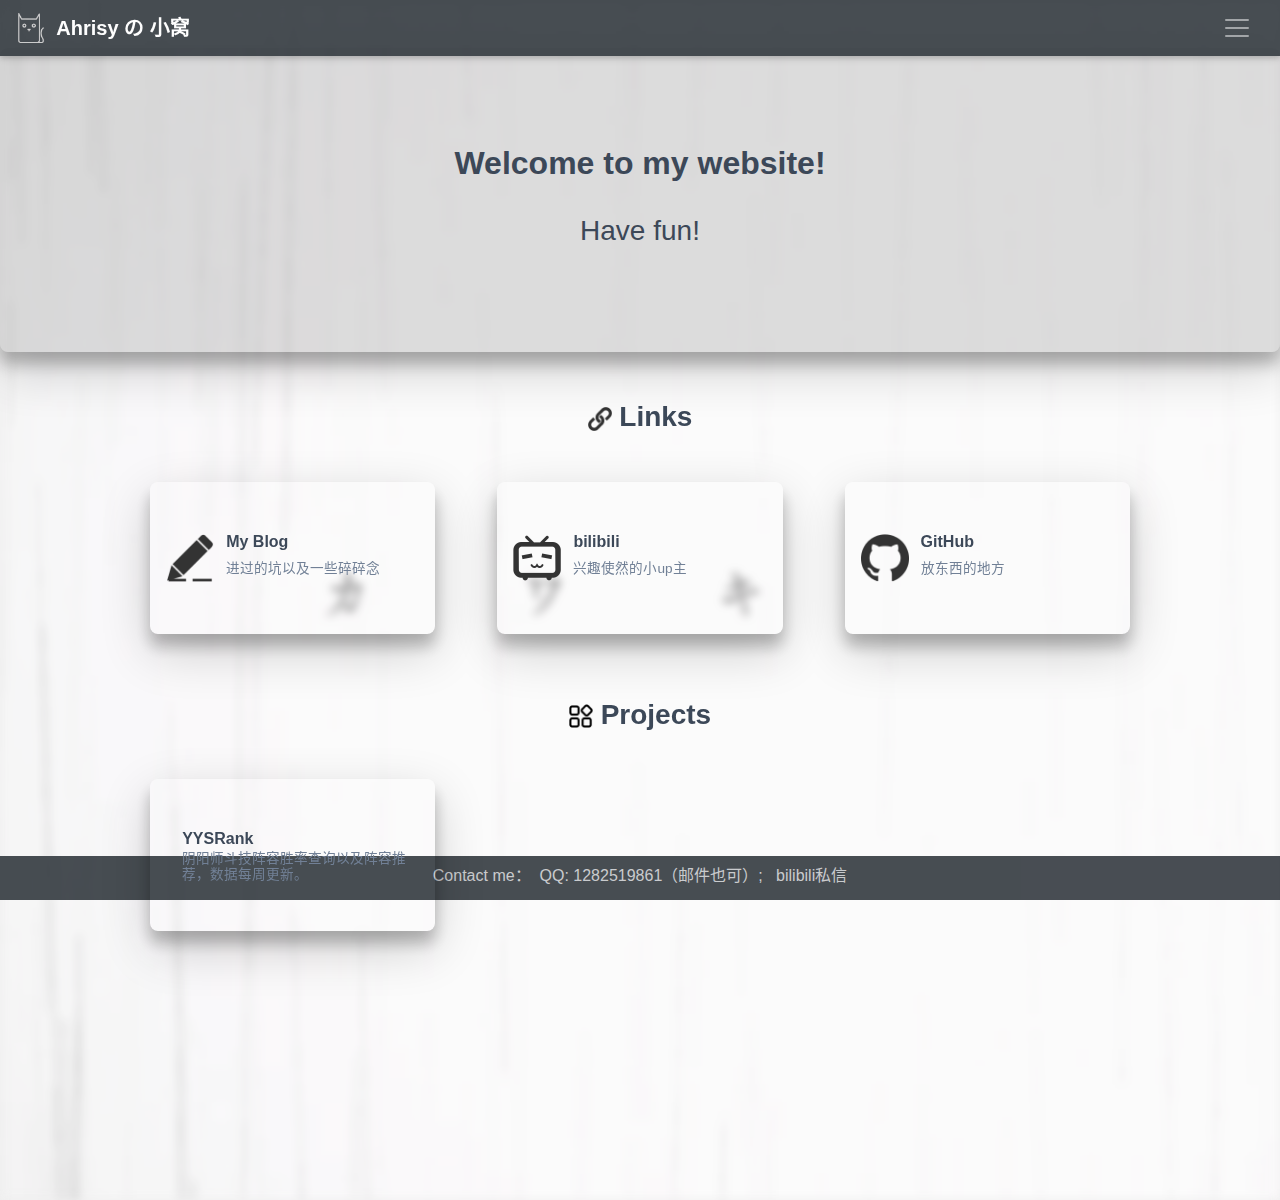
==== index.html @ d010f322 "Add Google Analytics" ====
<!DOCTYPE html>
<html lang="zh-CN">

<head>
    <meta charset="utf-8">
    <meta name="viewport" content="width=device-width, initial-scale=1">
    <title> Ahrisy </title>
    <!-- 3rd party css -->
    <link rel="stylesheet" href="https://cdn.jsdelivr.net/npm/bootstrap@4.5.2/dist/css/bootstrap.min.css">
    <!-- my css -->
    <link rel="stylesheet" href="css/index.css">
    <!-- Global site tag (gtag.js) - Google Analytics -->
<script async src="https://www.googletagmanager.com/gtag/js?id=UA-128562086-2"></script>
<script>
  window.dataLayer = window.dataLayer || [];
  function gtag(){dataLayer.push(arguments);}
  gtag('js', new Date());

  gtag('config', 'UA-128562086-2');
</script>
</head>

<body>
    <div class="bg-img"></div>
    <div class="webcontent">
        <header>

            <div class="navbar navbar-dark bg-dark">
                <div class="container-fluid d-flex justify-content-between">
                    <a href="#" class="navbar-brand d-flex align-items-center">
                        <img src="assets/img/favicon.png" width="30px" height="30px" style="filter: invert(1);">
                        <strong>&nbsp; Ahrisy&nbsp;の&nbsp;小窝</strong>
                    </a>
                    <div class="dropdown">
                        <button class="navbar-toggler" type="button" id="dropdownbtn" data-toggle="dropdown"
                            data-display="static" aria-expanded="false" aria-haspopup="true">
                            <span class="navbar-toggler-icon"></span>
                        </button>
                        <div class="dropdown-menu bg-dark shadow-sm dropdown-menu-right dropdown-menu-sm-left"
                            aria-labelledby="dropdownbtn">

                            <div class="dropdown-item">
                                <h5>About me</h5>
                                <br>
                                <p>大龄宅女 | B站up主 | 阴阳师 | TRPG | 脱坑科研狗 | 应用数学 | UCLA&USTC | LGBTQ</p>
                            </div>


                        </div>
                    </div>
                </div>
            </div>
        </header>
        <main role="main">
            <section class="jumbotron">
                <div class="container text-center">
                    <h2><strong>Welcome to my website!</strong></h2>
                    <br>
                    <h3> Have fun! </h3>
                </div>
            </section>
            <div class="container nopadding-md">
                <div class="py-5" id="board">

                    <div class="container">
                        
                        <h3 style="text-align: center;"><img src="assets/img/link.png" style="width: 24px;">&nbsp;<strong>Links</strong></h3>
                        <br>
                        <div class="row">
                            <div class="col-12 col-md-10 m-auto">


                                <div class="row links">


                                    <div class="col-lg-4 col-md-6 col-sm-12">
                                        <div class="card">
                                            <a href="https://ahrisy.com/blog" class="card-body hover-with-bg" target="_blank"
                                                rel="noopener">
                                                <div class="card-content">
                                                    <div class="link-avatar my-auto">
                                                        <img src="assets/img/bi.png" alt="My blog" />
                                                    </div>
                                                    <div class="link-text">
                                                        <div class="link-title">My Blog</div>
                                                        <div class="link-intro">进过的坑以及一些碎碎念</div>
                                                    </div>
                                                </div>
                                            </a>
                                        </div>
                                    </div>


                                    <div class="col-lg-4 col-md-6 col-sm-12">
                                        <div class="card">
                                            <a href="https://space.bilibili.com/4847326" class="card-body hover-with-bg"
                                                target="_blank" rel="noopener">
                                                <div class="card-content">
                                                    <div class="link-avatar my-auto">
                                                        <img src="assets/img/bilibili.png" alt="My bilibili" />
                                                    </div>
                                                    <div class="link-text">
                                                        <div class="link-title">bilibili</div>
                                                        <div class="link-intro">兴趣使然的小up主</div>
                                                    </div>
                                                </div>
                                            </a>
                                        </div>
                                    </div>

                                    <div class="col-lg-4 col-md-6 col-sm-12">
                                        <div class="card">
                                            <a href="https://github.com/Ahrisya" class="card-body hover-with-bg"
                                                target="_blank" rel="noopener">
                                                <div class="card-content">
                                                    <div class="link-avatar my-auto">
                                                        <img src="assets/img/git.png" alt="TBD" />
                                                    </div>
                                                    <div class="link-text">
                                                        <div class="link-title">GitHub</div>
                                                        <div class="link-intro">放东西的地方</div>
                                                    </div>
                                                </div>
                                            </a>
                                        </div>
                                    </div>


                                </div>

                            </div>
                        </div>
                        <br>
                        <br>
                        <h3 style="text-align: center;"><img src="assets/img/project.png" style="width: 24px;">&nbsp;<strong>Projects</strong></h3>
                        <br>
                        <div class="row">
                            <div class="col-12 col-md-10 m-auto">


                                <div class="row links">


                                    <div class="col-lg-4 col-md-6 col-sm-12">
                                        <div class="card">
                                            <a href="https://ahrisy.com/yysrank" class="card-body hover-with-bg" target="_blank"
                                                rel="noopener">
                                                <div class="card-content">
                                                    <!-- <div class="link-avatar my-auto">
                                                        <img src="assets/img/git.png" alt="yysrank" />
                                                    </div> -->
                                                    <div class="link-text">
                                                        <div class="link-title">YYSRank</div>
                                                        <div class="link-intro">
                                                            阴阳师斗技阵容胜率查询以及阵容推荐，数据每周更新。
                                                        </div>
                                                    </div>
                                                </div>
                                            </a>
                                        </div>
                                    </div>


                                </div>

                            </div>
                        </div>

                    </div>
                </div>
            </div>

        </main>
        <footer class="text-muted bg-dark">
            <div class="container">
                <p> Contact me：&nbsp;
                    <a>QQ: 1282519861（邮件也可）</a>; &nbsp;
                    <a href="https://space.bilibili.com/4847326">bilibili私信</a>
                </p>
            </div>
        </footer>
    </div>

    <!-- 3rd party javascript -->
    <script src="https://cdn.jsdelivr.net/npm/jquery@3.5.1/dist/jquery.min.js"></script>
    <script src="https://cdn.jsdelivr.net/npm/bootstrap@4.5.2/dist/js/bootstrap.min.js"></script>
</body>

</html>
---- css/index.css ----
.bg-img {
  background-image: url(../assets/img/bg2.png);
  background-size: cover;
  opacity: .8;
  filter: blur(5px);
  height: 1200px
}

.dropdown {
  position: static
}

.dropdown-menu {
  width: 100%
}

.webcontent {
  position: absolute;
  top: 0;
  width: 100%
}

.jumbotron {
  padding-top: 3rem;
  padding-bottom: 3rem;
  margin-bottom: 0em;
  margin-top: 3em;
  background-color: rgba(128, 128, 128, .25);

  border-color: transparent;
  border-radius: .5rem;
  z-index: 3;
  -webkit-box-shadow: 0 12px 15px 0 rgba(0, 0, 0, .24), 0 17px 50px 0 rgba(0, 0, 0, .19) !important;
  box-shadow: 0 12px 15px 0 rgba(0, 0, 0, .24), 0 17px 50px 0 rgba(0, 0, 0, .19) !important;
}

@media (min-width:768px) {
  .jumbotron {
    padding-top: 6rem;
    padding-bottom: 6rem
  }
}

.jumbotron p:last-child {
  margin-bottom: 0
}

.jumbotron h1 {
  font-weight: 300
}

.jumbotron .container {
  max-width: 80rem
}

header {
  position: fixed;
  width: 100%;
  opacity: .9
}

footer {
  position: fixed;
  bottom: 0;
  width: 100%;
  opacity: .9;
  padding-top: .5em;
  padding-bottom: .5em
}

footer p {
  text-align: center;
  color: #c4c6c9;
  margin-bottom: .25rem
}

footer p a {
  color: #c4c6c9;
}

.album {
  background-color: transparent
}

.container {
  max-width: 1600px
}


.card {
  background-color: transparent;
  border-color: transparent;
  padding-top: 1em;
  padding-bottom: 1em;
  border-radius: .5rem;
  z-index: 3;
  -webkit-box-shadow: 0 12px 15px 0 rgba(0, 0, 0, .24), 0 17px 50px 0 rgba(0, 0, 0, .19) !important;
  box-shadow: 0 12px 15px 0 rgba(0, 0, 0, .24), 0 17px 50px 0 rgba(0, 0, 0, .19) !important;
  margin-left: 1em;
  margin-right: 1em;
  margin-top: 1em;
  margin-bottom: 1em;
}

#board {
  position: relative;
  margin-top: 0;
  background-color: transparent
}

footer>div>div:not(:first-child) {
  margin: .25rem 0;
  font-size: .85rem
}

@media (max-width:767px) {
  header .h2 {
    font-size: 1.5rem
  }
}

body,
html {
  font-size: 16px;
  font-family: "SF Pro SC", "SF Pro Text", "SF Pro Icons", PingFang SC, Lantinghei SC, Microsoft Yahei, Hiragino Sans GB, Microsoft Sans Serif, WenQuanYi Micro Hei, sans-serif
}

body,
header,
html {
  height: 100%;
  overflow-wrap: break-word
}

body {
  transition: color .2s ease-in-out, background-color .2s ease-in-out;
  background-color: var(--body-bg-color);
  color: var(--text-color)
}

body a {
  color: var(--text-color);
  text-decoration: none;
  cursor: pointer;
  transition: color .2s ease-in-out, background-color .2s ease-in-out
}

body a:hover {
  color: var(--link-hover-color);
  text-decoration: none;
  transition: color .2s ease-in-out, background-color .2s ease-in-out
}

img[srcset] {
  object-fit: cover
}

[align=left] {
  text-align: left
}

[align=center] {
  text-align: center
}

[align=right] {
  text-align: right
}

:root {
  --color-mode: 'light';
  --body-bg-color: #eee;
  --board-bg-color: #fff;
  --text-color: #3c4858;
  --sec-text-color: #718096;
  --post-text-color: #2c3e50;
  --post-heading-color: #1a202c;
  --post-link-color: #0366d6;
  --link-hover-color: #30a9de;
  --link-hover-bg-color: #f8f9fa;
  --navbar-bg-color: #2f4154;
  --navbar-text-color: #fff
}

@media (prefers-color-scheme:dark) {
  :root {
    --color-mode: 'dark'
  }

  :root:not([data-user-color-scheme]) {
    --body-bg-color: #181c27;
    --board-bg-color: #252d38;
    --text-color: #c4c6c9;
    --sec-text-color: #a7a9ad;
    --post-text-color: #c4c6c9;
    --post-heading-color: #c4c6c9;
    --post-link-color: #1589e9;
    --link-hover-color: #30a9de;
    --link-hover-bg-color: #364151;
    --navbar-bg-color: #1f3144;
    --navbar-text-color: #d0d0d0
  }

  :root:not([data-user-color-scheme]) img {
    -webkit-filter: brightness(.9);
    filter: brightness(.9);
    transition: filter .2s ease-in-out
  }
}

[data-user-color-scheme=dark] {
  --body-bg-color: #181c27;
  --board-bg-color: #252d38;
  --text-color: #c4c6c9;
  --sec-text-color: #a7a9ad;
  --post-text-color: #c4c6c9;
  --post-heading-color: #c4c6c9;
  --post-link-color: #1589e9;
  --link-hover-color: #30a9de;
  --link-hover-bg-color: #364151;
  --navbar-bg-color: #1f3144;
  --navbar-text-color: #d0d0d0
}

[data-user-color-scheme=dark] img {
  -webkit-filter: brightness(.9);
  filter: brightness(.9);
  transition: filter .2s ease-in-out
}

@media (max-width:767px) {
  .nopadding-md {
    padding-left: 0 !important;
    padding-right: 0 !important
  }
}

.flex-center {
  display: -webkit-box;
  display: -ms-flexbox;
  display: flex;
  -webkit-box-align: center;
  -ms-flex-align: center;
  align-items: center;
  -webkit-box-pack: center;
  -ms-flex-pack: center;
  justify-content: center;
  height: 100%
}

.hover-with-bg {
  display: inline-block;
  padding: .45rem
}

.hover-with-bg:hover {
  background-color: var(--link-hover-bg-color);
  transition-duration: .2s;
  transition-timing-function: ease-in-out;
  border-radius: .15rem
}

@-moz-keyframes fade-in-up {
  from {
    opacity: 0;
    -webkit-transform: translate3d(0, 100%, 0);
    transform: translate3d(0, 100%, 0)
  }

  to {
    opacity: 1;
    -webkit-transform: translate3d(0, 0, 0);
    transform: translate3d(0, 0, 0)
  }
}

@-webkit-keyframes fade-in-up {
  from {
    opacity: 0;
    -webkit-transform: translate3d(0, 100%, 0);
    transform: translate3d(0, 100%, 0)
  }

  to {
    opacity: 1;
    -webkit-transform: translate3d(0, 0, 0);
    transform: translate3d(0, 0, 0)
  }
}

@-o-keyframes fade-in-up {
  from {
    opacity: 0;
    -webkit-transform: translate3d(0, 100%, 0);
    transform: translate3d(0, 100%, 0)
  }

  to {
    opacity: 1;
    -webkit-transform: translate3d(0, 0, 0);
    transform: translate3d(0, 0, 0)
  }
}

@keyframes fade-in-up {
  from {
    opacity: 0;
    -webkit-transform: translate3d(0, 100%, 0);
    transform: translate3d(0, 100%, 0)
  }

  to {
    opacity: 1;
    -webkit-transform: translate3d(0, 0, 0);
    transform: translate3d(0, 0, 0)
  }
}

@-moz-keyframes scroll-down {
  0% {
    opacity: .8;
    top: 0
  }

  50% {
    opacity: .4;
    top: -1em
  }

  100% {
    opacity: .8;
    top: 0
  }
}

@-webkit-keyframes scroll-down {
  0% {
    opacity: .8;
    top: 0
  }

  50% {
    opacity: .4;
    top: -1em
  }

  100% {
    opacity: .8;
    top: 0
  }
}

@-o-keyframes scroll-down {
  0% {
    opacity: .8;
    top: 0
  }

  50% {
    opacity: .4;
    top: -1em
  }

  100% {
    opacity: .8;
    top: 0
  }
}

@keyframes scroll-down {
  0% {
    opacity: .8;
    top: 0
  }

  50% {
    opacity: .4;
    top: -1em
  }

  100% {
    opacity: .8;
    top: 0
  }
}

@-moz-keyframes scroll-top {
  0% {
    -webkit-transform: translateY(0);
    transform: translateY(0)
  }

  50% {
    -webkit-transform: translateY(-.35rem);
    transform: translateY(-.35rem)
  }

  100% {
    -webkit-transform: translateY(0);
    transform: translateY(0)
  }
}

@-webkit-keyframes scroll-top {
  0% {
    -webkit-transform: translateY(0);
    transform: translateY(0)
  }

  50% {
    -webkit-transform: translateY(-.35rem);
    transform: translateY(-.35rem)
  }

  100% {
    -webkit-transform: translateY(0);
    transform: translateY(0)
  }
}

@-o-keyframes scroll-top {
  0% {
    -webkit-transform: translateY(0);
    transform: translateY(0)
  }

  50% {
    -webkit-transform: translateY(-.35rem);
    transform: translateY(-.35rem)
  }

  100% {
    -webkit-transform: translateY(0);
    transform: translateY(0)
  }
}

@keyframes scroll-top {
  0% {
    -webkit-transform: translateY(0);
    transform: translateY(0)
  }

  50% {
    -webkit-transform: translateY(-.35rem);
    transform: translateY(-.35rem)
  }

  100% {
    -webkit-transform: translateY(0);
    transform: translateY(0)
  }
}

.navbar {
  background-color: transparent;
  font-size: .875rem;
  box-shadow: 0 2px 5px 0 rgba(0, 0, 0, .16), 0 2px 10px 0 rgba(0, 0, 0, .12);
  -webkit-box-shadow: 0 2px 5px 0 rgba(0, 0, 0, .16), 0 2px 10px 0 rgba(0, 0, 0, .12)
}

.navbar .navbar-brand {
  color: var(--navbar-text-color)
}

.navbar .navbar-toggler {
  border-width: 0;
  outline: 0
}

.navbar .dropdown-menu {
  font-size: .875rem;
  color: var(--navbar-text-color);
  background-color: rgba(0, 0, 0, .3);
  border: none;
  -webkit-transition: background .5s ease-in-out, padding .5s ease-in-out;
  transition: background .5s ease-in-out, padding .5s ease-in-out
}

@media (max-width:991.98px) {
  .navbar .dropdown-menu {
    text-align: center
  }
}

.navbar .dropdown-item {
  color: var(--navbar-text-color);
  text-align: center;
}

.navbar .dropdown-item:focus,
.navbar .dropdown-item:hover {
  color: #fff;
  background-color: var(--navbar-bg-color)
}

@media (min-width:992px) {
  .navbar .dropdown:hover>.dropdown-menu {
    display: block
  }

  .navbar .dropdown>.dropdown-toggle:active {
    pointer-events: none
  }

  .navbar .dropdown-menu {
    top: 95%
  }
}

@media (max-width:767px) {
  .navbar {
    font-size: 1rem;
    line-height: 2.5rem
  }
}

.container-fluid {
  padding-left: 0;
  padding-right: 0
}

.container-fluid .row {
  margin-left: 0;
  margin-right: 0
}

.index-card {
  margin-bottom: 2.5rem
}

.index-img img {
  display: block;
  width: 100%;
  height: 10rem;
  object-fit: cover;
  box-shadow: 0 5px 11px 0 rgba(0, 0, 0, .18), 0 4px 15px 0 rgba(0, 0, 0, .15);
  border-radius: .25rem
}

.index-info {
  display: flex;
  flex-direction: column;
  justify-content: space-between;
  padding-top: .5rem;
  padding-bottom: .5rem
}

.index-header {
  color: var(--text-color);
  font-size: 1.5rem;
  font-weight: 700;
  line-height: 1.2;
  white-space: nowrap;
  overflow: hidden;
  text-overflow: ellipsis
}

@media (max-width:767px) {
  .index-info {
    padding-top: 1.25rem
  }

  .index-header {
    font-size: 1.25rem;
    white-space: normal;
    overflow: hidden;
    word-break: break-word;
    display: -webkit-box;
    -webkit-box-orient: vertical;
    -webkit-line-clamp: 2
  }
}

@-moz-keyframes post-prev-anim {
  0% {
    -webkit-transform: translateX(0);
    transform: translateX(0)
  }

  50% {
    -webkit-transform: translateX(-.35rem);
    transform: translateX(-.35rem)
  }

  100% {
    -webkit-transform: translateX(0);
    transform: translateX(0)
  }
}

@-webkit-keyframes post-prev-anim {
  0% {
    -webkit-transform: translateX(0);
    transform: translateX(0)
  }

  50% {
    -webkit-transform: translateX(-.35rem);
    transform: translateX(-.35rem)
  }

  100% {
    -webkit-transform: translateX(0);
    transform: translateX(0)
  }
}

@-o-keyframes post-prev-anim {
  0% {
    -webkit-transform: translateX(0);
    transform: translateX(0)
  }

  50% {
    -webkit-transform: translateX(-.35rem);
    transform: translateX(-.35rem)
  }

  100% {
    -webkit-transform: translateX(0);
    transform: translateX(0)
  }
}

@keyframes post-prev-anim {
  0% {
    -webkit-transform: translateX(0);
    transform: translateX(0)
  }

  50% {
    -webkit-transform: translateX(-.35rem);
    transform: translateX(-.35rem)
  }

  100% {
    -webkit-transform: translateX(0);
    transform: translateX(0)
  }
}

@-moz-keyframes post-next-anim {
  0% {
    -webkit-transform: translateX(0);
    transform: translateX(0)
  }

  50% {
    -webkit-transform: translateX(.35rem);
    transform: translateX(.35rem)
  }

  100% {
    -webkit-transform: translateX(0);
    transform: translateX(0)
  }
}

@-webkit-keyframes post-next-anim {
  0% {
    -webkit-transform: translateX(0);
    transform: translateX(0)
  }

  50% {
    -webkit-transform: translateX(.35rem);
    transform: translateX(.35rem)
  }

  100% {
    -webkit-transform: translateX(0);
    transform: translateX(0)
  }
}

@-o-keyframes post-next-anim {
  0% {
    -webkit-transform: translateX(0);
    transform: translateX(0)
  }

  50% {
    -webkit-transform: translateX(.35rem);
    transform: translateX(.35rem)
  }

  100% {
    -webkit-transform: translateX(0);
    transform: translateX(0)
  }
}

@keyframes post-next-anim {
  0% {
    -webkit-transform: translateX(0);
    transform: translateX(0)
  }

  50% {
    -webkit-transform: translateX(.35rem);
    transform: translateX(.35rem)
  }

  100% {
    -webkit-transform: translateX(0);
    transform: translateX(0)
  }
}

.links .card {
  box-shadow: none;
  min-width: 20%;
  background-color: transparent;
  border: 0
}

.links .card-body {
  margin: 1rem 0;
  padding: 1rem;
  border-radius: .3rem;
  display: block;
  width: 100%;
  height: 100%
}

.links .card-body:hover .link-avatar {
  transform: scale(1.1)
}

.links .card-content {
  display: flex;
  flex-wrap: nowrap;
  width: 100%;
  height: 3.5rem;
}

.link-avatar {
  flex: none;
  width: 3rem;
  height: 3rem;
  margin-right: .75rem;
  object-fit: cover;
  transition-duration: .2s;
  transition-timing-function: ease-in-out
}

.link-avatar img {
  width: 100%;
  height: 100%;
  object-fit: cover
}

.link-text {
  flex: 1;
  display: grid;
  flex-direction: column
}

.link-title {
  overflow: hidden;
  text-overflow: ellipsis;
  white-space: nowrap;
  font-weight: 700
}

.link-intro {
  max-height: 2rem;
  font-size: .85rem;
  line-height: 1.2;
  color: var(--sec-text-color);
  display: -webkit-box;
  -webkit-box-orient: vertical;
  -webkit-line-clamp: 2;
  text-overflow: ellipsis;
  overflow: hidden
}

@media (max-width:767px) {
  .links {
    display: flex;
    flex-direction: column;
    justify-content: center;
    align-items: center
  }

  .links .card {
    padding-left: 2rem;
    padding-right: 2rem
  }
}

@media (min-width:768px) {
  .link-text:only-child {
    margin-left: 1rem
  }
}
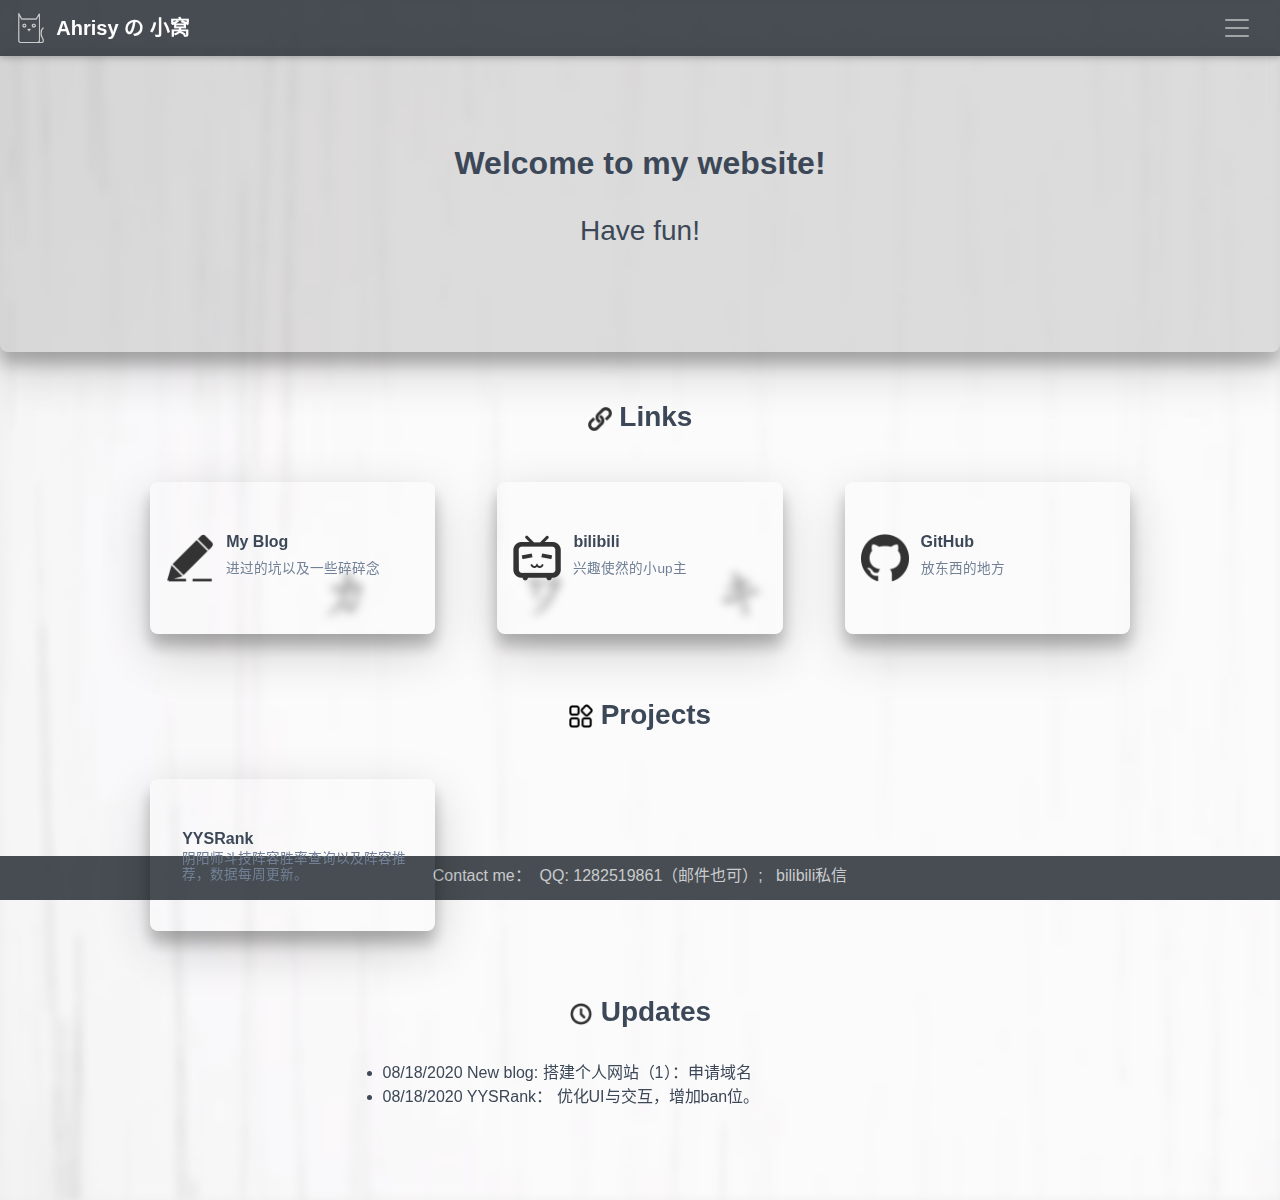
==== commit b77b92b4: "updates recent" ====
--- a/index.html
+++ b/index.html
@@ -165,6 +165,18 @@
 
                             </div>
                         </div>
+                        <br>
+                        <br>
+                        <h3 style="text-align: center;"><img src="assets/img/recent.png" style="width: 24px;">&nbsp;<strong>Updates</strong></h3>
+                        <br>
+                        <div class="row">
+                            <div class="container" style="width: 50%;">
+                                <ul>
+                                    <li><a href="https://ahrisy.com/blog/2020/08/17/%E6%90%AD%E5%BB%BA%E4%B8%AA%E4%BA%BA%E7%BD%91%E7%AB%99%EF%BC%881%EF%BC%89%EF%BC%9A%E7%94%B3%E8%AF%B7%E5%9F%9F%E5%90%8D/">08/18/2020 New blog: 搭建个人网站（1）：申请域名</a></li>
+                                    <li><a href="https://ahrisy.com/yysrank">08/18/2020 YYSRank： 优化UI与交互，增加ban位。</a></li>
+                                </ul>
+                            </div>
+                        </div>
 
                     </div>
                 </div>
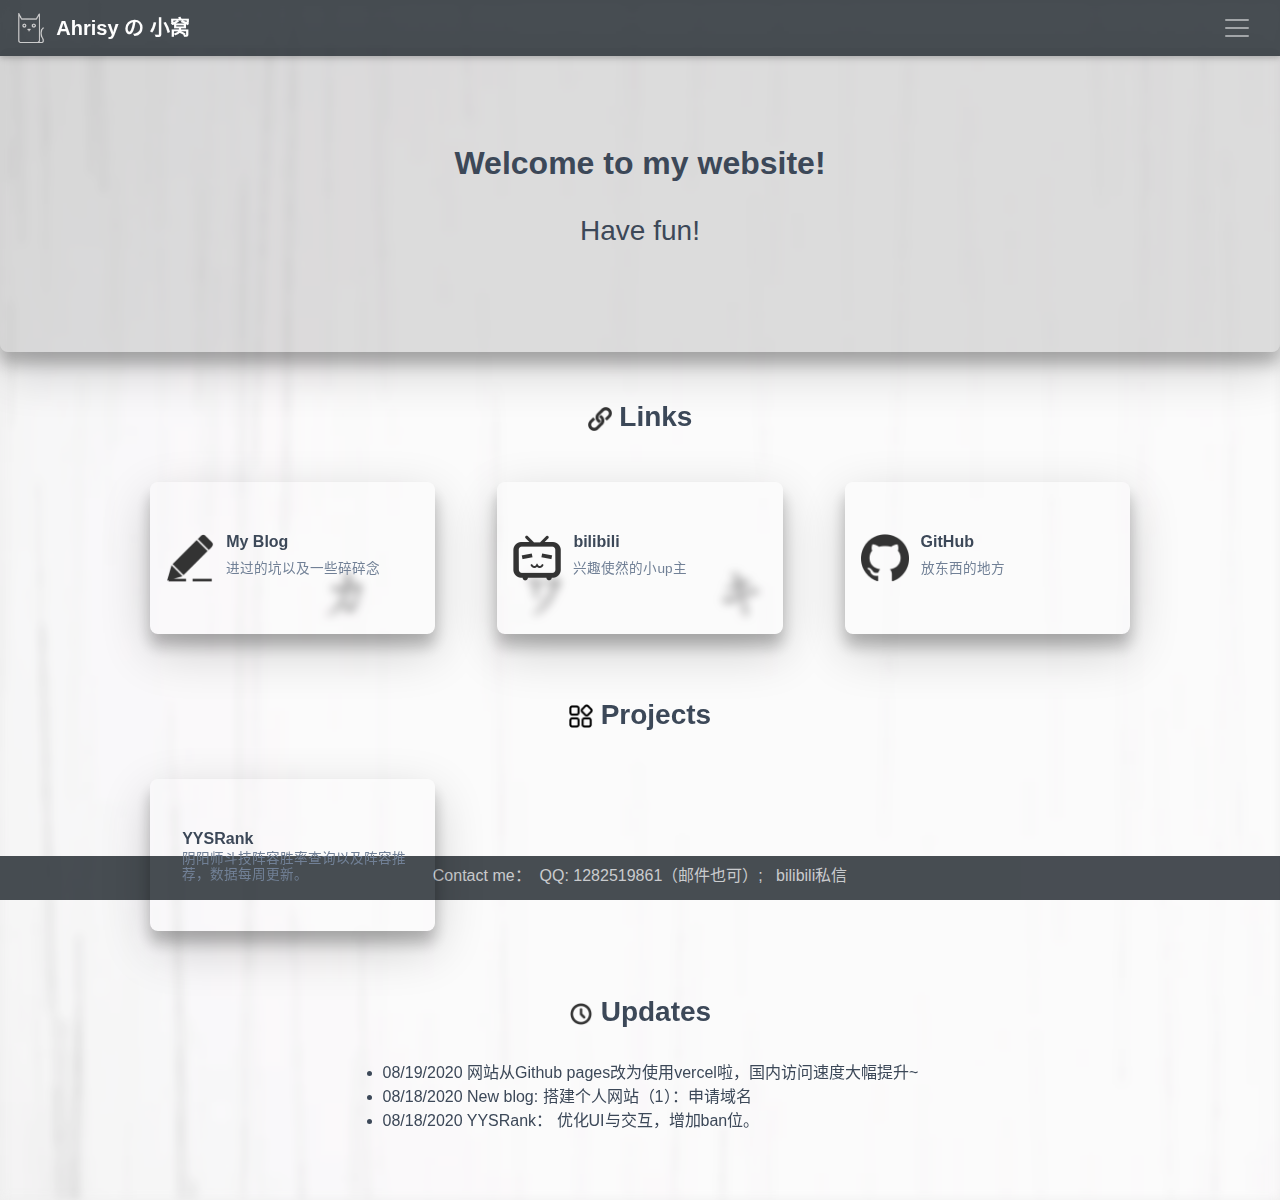
==== commit 7a00663c: "Update index.html" ====
--- a/index.html
+++ b/index.html
@@ -75,7 +75,7 @@
 
                                     <div class="col-lg-4 col-md-6 col-sm-12">
                                         <div class="card">
-                                            <a href="https://ahrisy.com/blog" class="card-body hover-with-bg" target="_blank"
+                                            <a href="https://blog.ahrisy.com" class="card-body hover-with-bg" target="_blank"
                                                 rel="noopener">
                                                 <div class="card-content">
                                                     <div class="link-avatar my-auto">
@@ -143,7 +143,7 @@
 
                                     <div class="col-lg-4 col-md-6 col-sm-12">
                                         <div class="card">
-                                            <a href="https://ahrisy.com/yysrank" class="card-body hover-with-bg" target="_blank"
+                                            <a href="https://yysrank.ahrisy.com" class="card-body hover-with-bg" target="_blank"
                                                 rel="noopener">
                                                 <div class="card-content">
                                                     <!-- <div class="link-avatar my-auto">
@@ -172,8 +172,9 @@
                         <div class="row">
                             <div class="container" style="width: 50%;">
                                 <ul>
-                                    <li><a href="https://ahrisy.com/blog/2020/08/17/%E6%90%AD%E5%BB%BA%E4%B8%AA%E4%BA%BA%E7%BD%91%E7%AB%99%EF%BC%881%EF%BC%89%EF%BC%9A%E7%94%B3%E8%AF%B7%E5%9F%9F%E5%90%8D/">08/18/2020 New blog: 搭建个人网站（1）：申请域名</a></li>
-                                    <li><a href="https://ahrisy.com/yysrank">08/18/2020 YYSRank： 优化UI与交互，增加ban位。</a></li>
+                                    <li>08/19/2020 网站从Github pages改为使用vercel啦，国内访问速度大幅提升~</li>
+                                    <li><a href="https://blog.ahrisy.com/2020/08/17/%E6%90%AD%E5%BB%BA%E4%B8%AA%E4%BA%BA%E7%BD%91%E7%AB%99%EF%BC%881%EF%BC%89%EF%BC%9A%E7%94%B3%E8%AF%B7%E5%9F%9F%E5%90%8D/">08/18/2020 New blog: 搭建个人网站（1）：申请域名</a></li>
+                                    <li><a href="https://yysrank.ahrisy.com">08/18/2020 YYSRank： 优化UI与交互，增加ban位。</a></li>
                                 </ul>
                             </div>
                         </div>
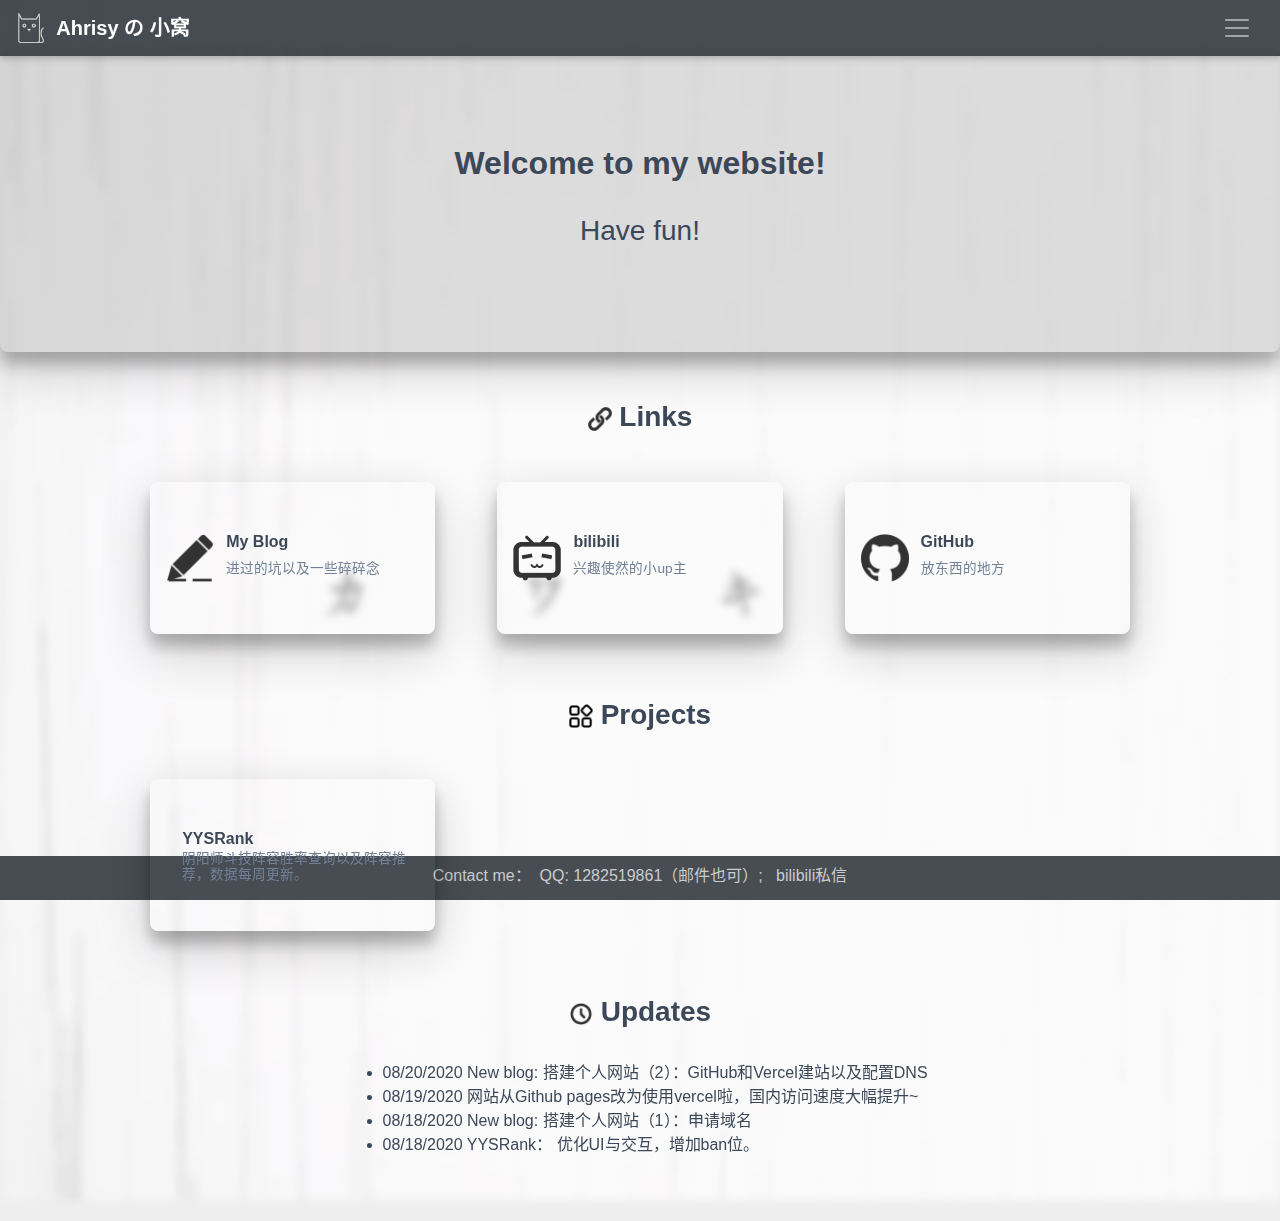
==== commit 18a0c515: "Update index.html" ====
--- a/index.html
+++ b/index.html
@@ -172,6 +172,9 @@
                         <div class="row">
                             <div class="container" style="width: 50%;">
                                 <ul>
+                                    <li><a href="https://blog.ahrisy.com/2020/08/20/%E6%90%AD%E5%BB%BA%E4%B8%AA%E4%BA%BA%E7%BD%91%E7%AB%99%EF%BC%882%EF%BC%89%EF%BC%9AGithub%E5%92%8CVercel%E5%BB%BA%E7%AB%99%E4%BB%A5%E5%8F%8A%E9%85%8D%E7%BD%AEDNS/">
+                                        08/20/2020 New blog: 搭建个人网站（2）：GitHub和Vercel建站以及配置DNS
+                                    </a>
                                     <li>08/19/2020 网站从Github pages改为使用vercel啦，国内访问速度大幅提升~</li>
                                     <li><a href="https://blog.ahrisy.com/2020/08/17/%E6%90%AD%E5%BB%BA%E4%B8%AA%E4%BA%BA%E7%BD%91%E7%AB%99%EF%BC%881%EF%BC%89%EF%BC%9A%E7%94%B3%E8%AF%B7%E5%9F%9F%E5%90%8D/">08/18/2020 New blog: 搭建个人网站（1）：申请域名</a></li>
                                     <li><a href="https://yysrank.ahrisy.com">08/18/2020 YYSRank： 优化UI与交互，增加ban位。</a></li>
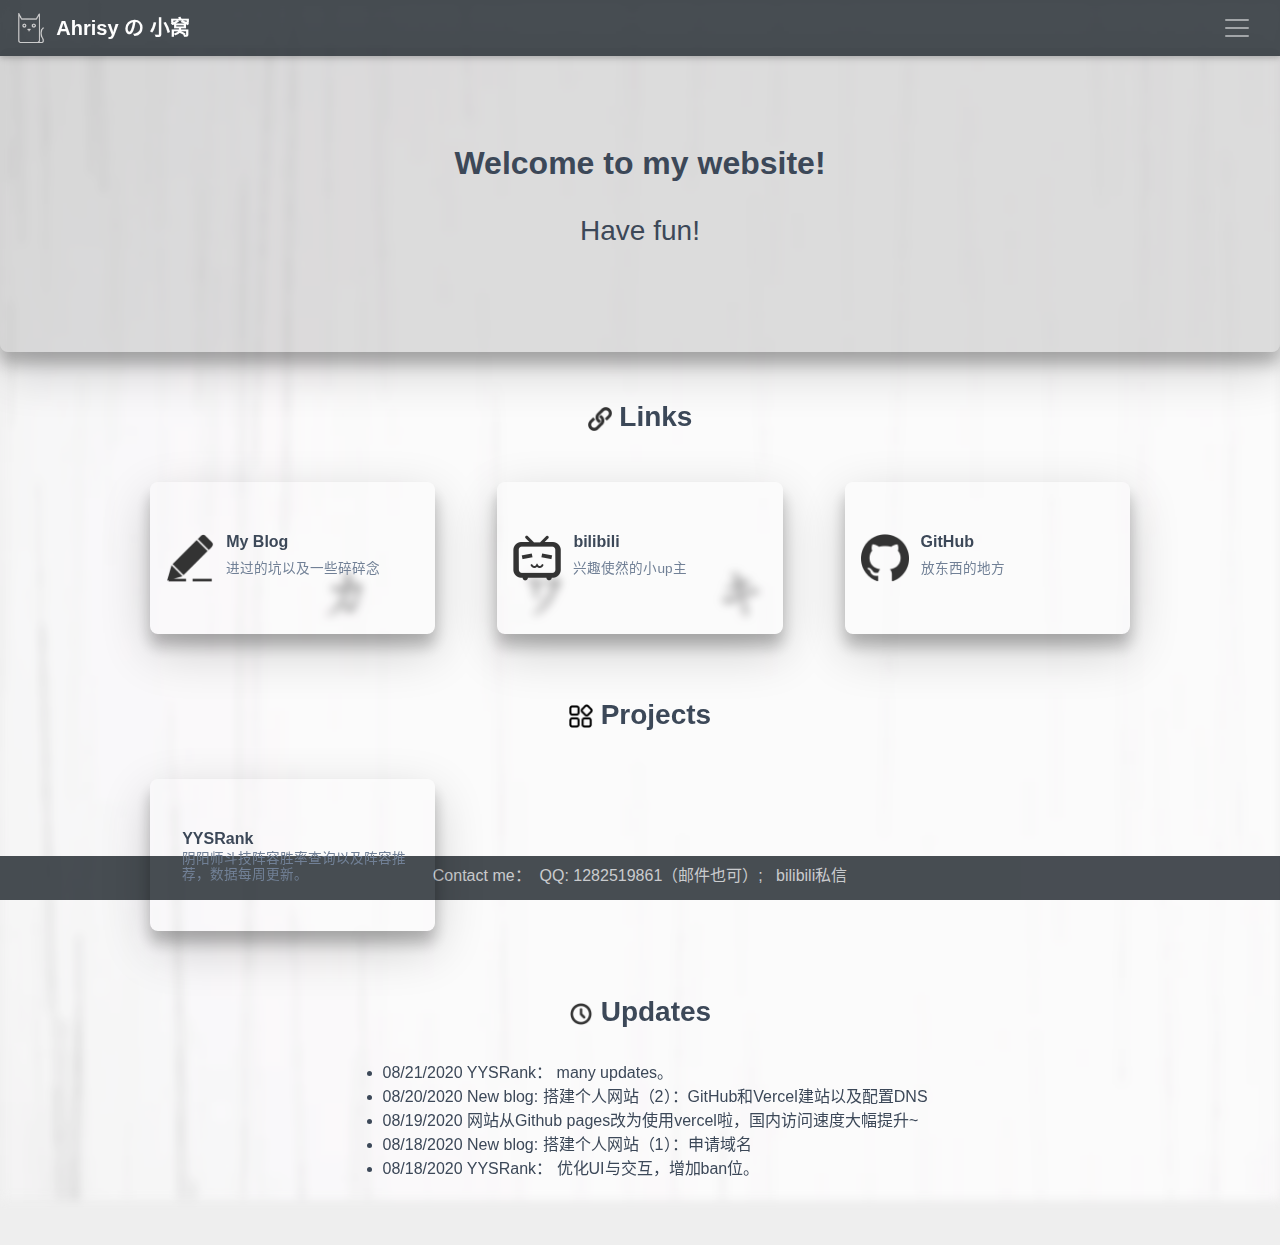
==== commit f65c1d08: "Update index.html" ====
--- a/index.html
+++ b/index.html
@@ -172,9 +172,10 @@
                         <div class="row">
                             <div class="container" style="width: 50%;">
                                 <ul>
+                                    <li><a href="https://yysrank.ahrisy.com">08/21/2020 YYSRank： many updates。</a></li>
                                     <li><a href="https://blog.ahrisy.com/2020/08/20/%E6%90%AD%E5%BB%BA%E4%B8%AA%E4%BA%BA%E7%BD%91%E7%AB%99%EF%BC%882%EF%BC%89%EF%BC%9AGithub%E5%92%8CVercel%E5%BB%BA%E7%AB%99%E4%BB%A5%E5%8F%8A%E9%85%8D%E7%BD%AEDNS/">
                                         08/20/2020 New blog: 搭建个人网站（2）：GitHub和Vercel建站以及配置DNS
-                                    </a>
+                                    </a></li>
                                     <li>08/19/2020 网站从Github pages改为使用vercel啦，国内访问速度大幅提升~</li>
                                     <li><a href="https://blog.ahrisy.com/2020/08/17/%E6%90%AD%E5%BB%BA%E4%B8%AA%E4%BA%BA%E7%BD%91%E7%AB%99%EF%BC%881%EF%BC%89%EF%BC%9A%E7%94%B3%E8%AF%B7%E5%9F%9F%E5%90%8D/">08/18/2020 New blog: 搭建个人网站（1）：申请域名</a></li>
                                     <li><a href="https://yysrank.ahrisy.com">08/18/2020 YYSRank： 优化UI与交互，增加ban位。</a></li>
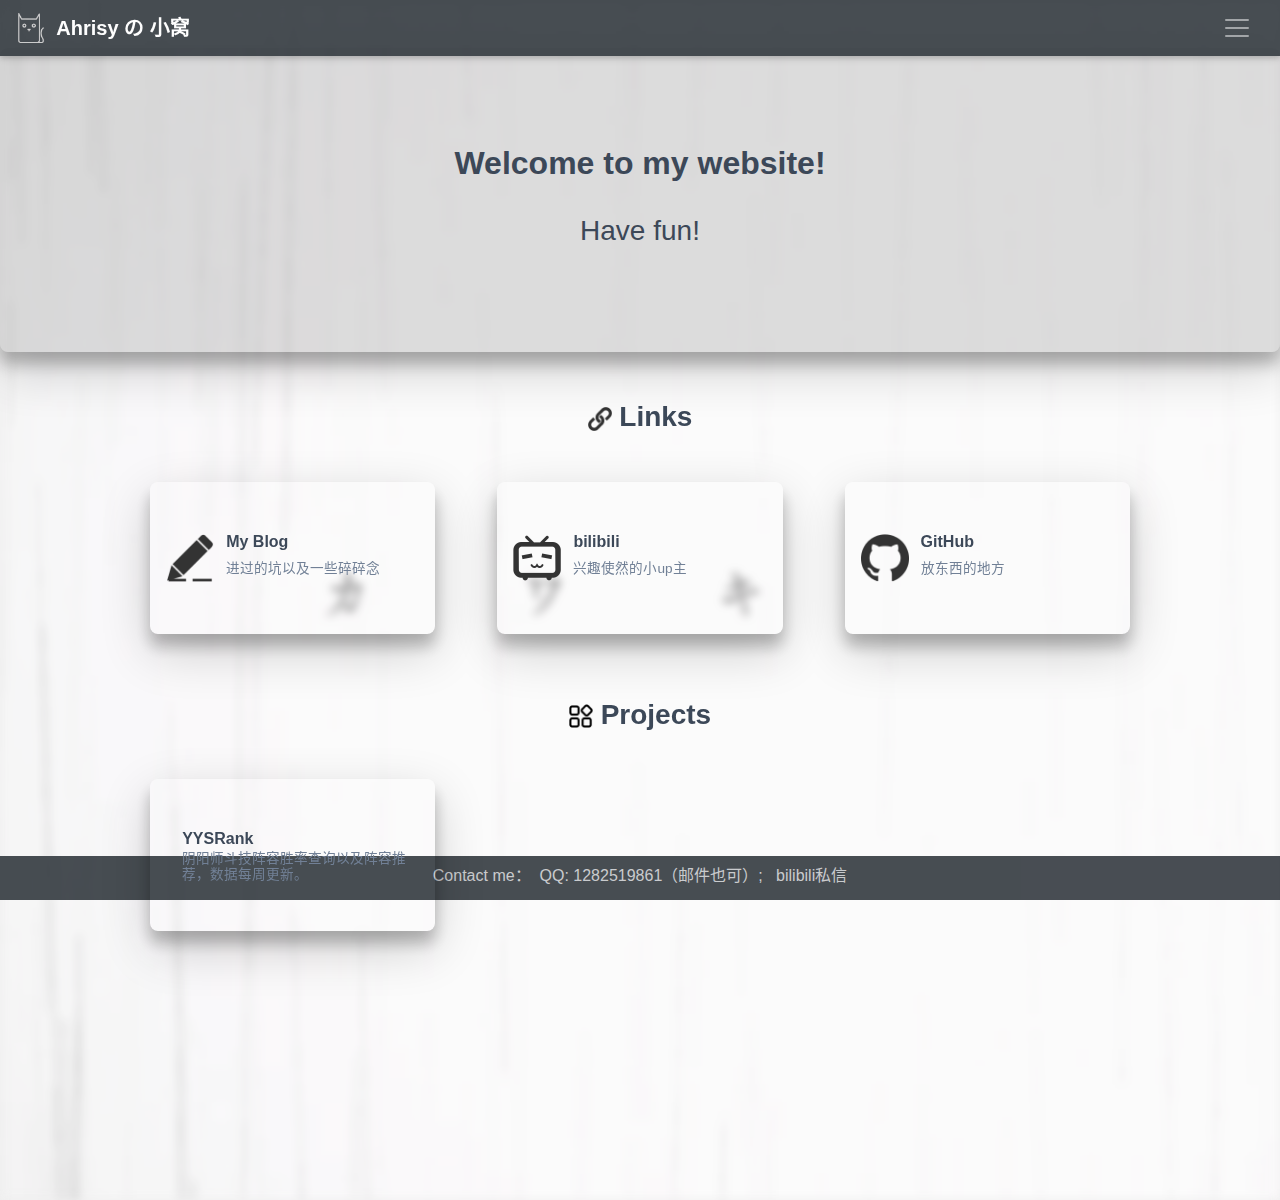
==== commit d94ef18b: "Update index.html" ====
--- a/index.html
+++ b/index.html
@@ -165,7 +165,7 @@
 
                             </div>
                         </div>
-                        <br>
+                        <!-- <br>
                         <br>
                         <h3 style="text-align: center;"><img src="assets/img/recent.png" style="width: 24px;">&nbsp;<strong>Updates</strong></h3>
                         <br>
@@ -181,7 +181,7 @@
                                     <li><a href="https://yysrank.ahrisy.com">08/18/2020 YYSRank： 优化UI与交互，增加ban位。</a></li>
                                 </ul>
                             </div>
-                        </div>
+                        </div> -->
 
                     </div>
                 </div>
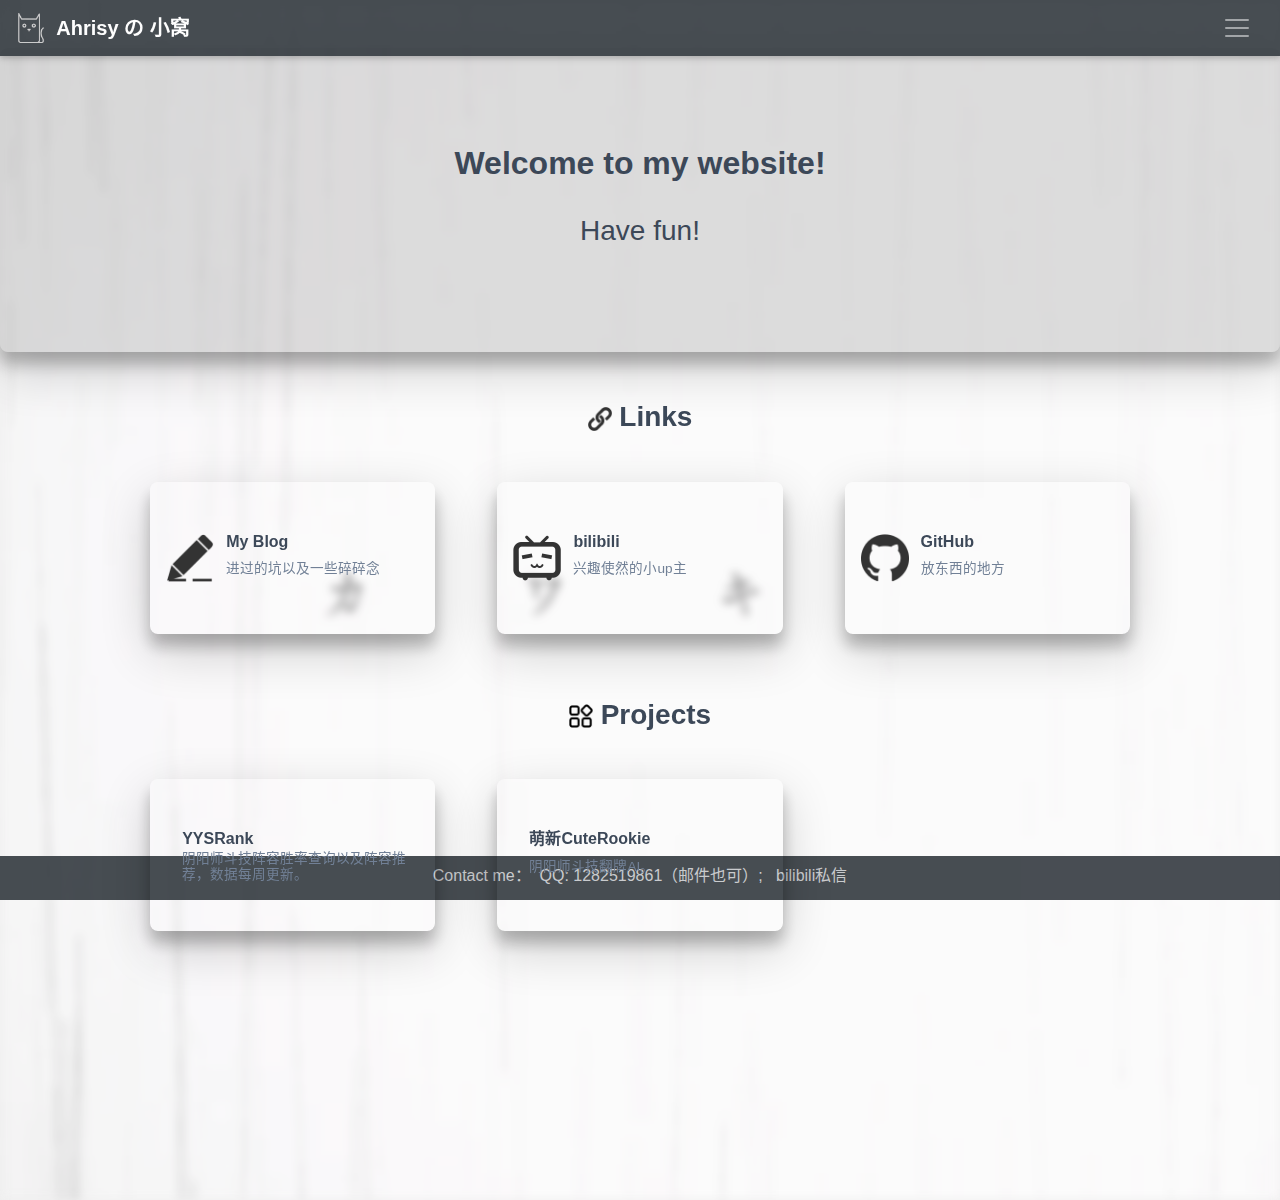
==== commit 565d720e: "Update index.html" ====
--- a/index.html
+++ b/index.html
@@ -160,10 +160,30 @@
                                         </div>
                                     </div>
 
+                                    <div class="col-lg-4 col-md-6 col-sm-12">
+                                        <div class="card">
+                                            <a href="https://yysrank.ahrisy.com/ai" class="card-body hover-with-bg" target="_blank"
+                                                rel="noopener">
+                                                <div class="card-content">
+                                                    <!-- <div class="link-avatar my-auto">
+                                                        <img src="assets/img/git.png" alt="yysrank" />
+                                                    </div> -->
+                                                    <div class="link-text">
+                                                        <div class="link-title">萌新CuteRookie</div>
+                                                        <div class="link-intro">
+                                                            阴阳师斗技翻牌AI。
+                                                        </div>
+                                                    </div>
+                                                </div>
+                                            </a>
+                                        </div>
+                                    </div>
+
 
                                 </div>
 
                             </div>
+                
                         </div>
                         <!-- <br>
                         <br>
